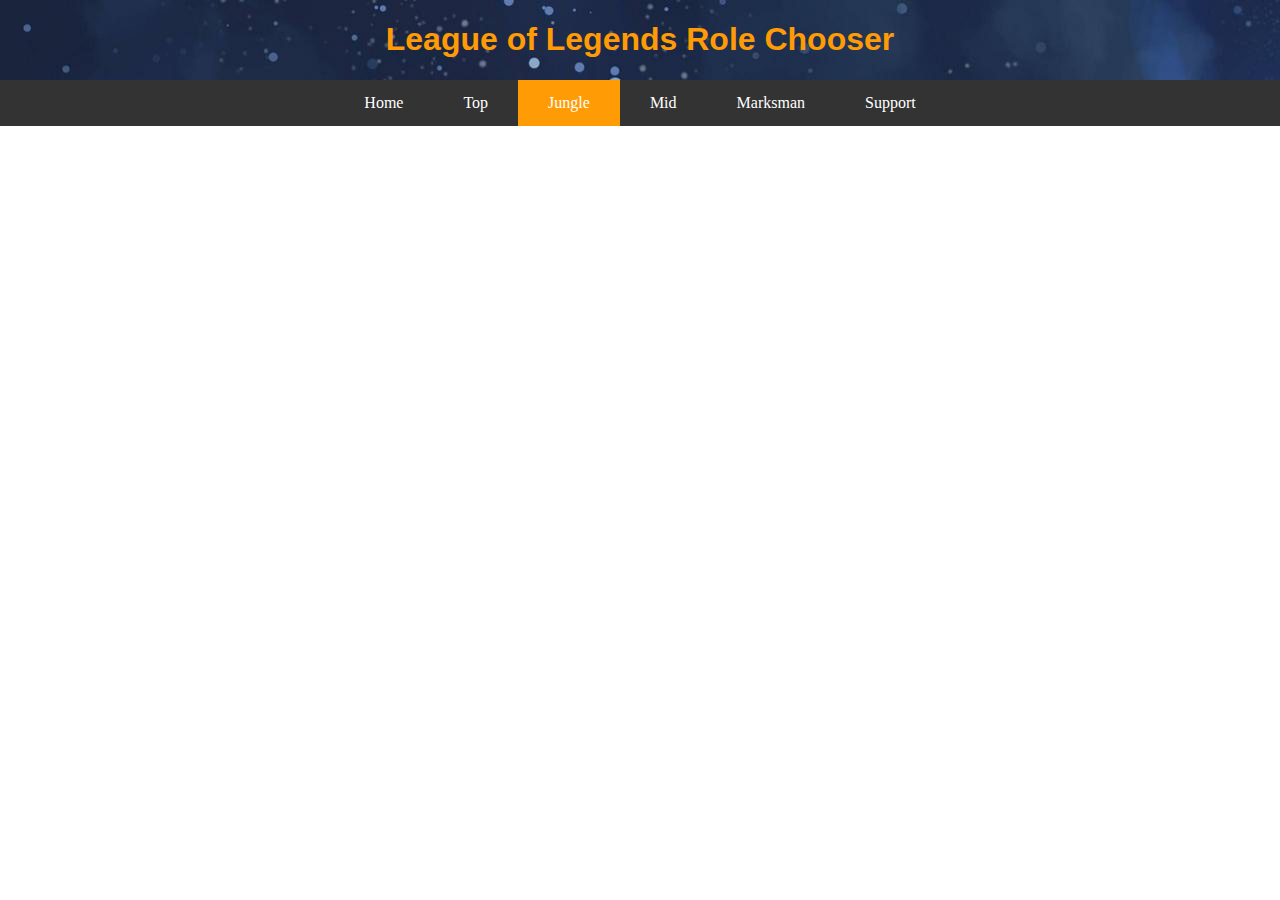
==== jungle.html @ 0da66429 "created initial index page and added blank tab pages" ====
<!DOCTYPE html>

<html lang="en">
    <head>
        <title>League of Legends Role Chooser</title>
        <link rel="stylesheet" href="style.css">
    </head>
    <body>
        <div class="top">
            <h1 class="title">League of Legends Role Chooser</h1>
        </div>
        <div class="nav">
            <ul class="nav">
                <li>
                    <a href="index.html">Home</a>
                </li>
                <li>
                    <a href="top.html">Top</a>
                </li>
                <li>
                    <a class="active" href="jungle.html">Jungle</a>
                </li>
                <li>
                    <a href="mid.html">Mid</a>
                </li>
                <li>
                    <a href="marksman.html">Marksman</a>
                </li>
                <li>
                    <a href="support.html">Support</a>
                </li>
            </ul>
        </div>
    </body>
</html>
---- style.css ----
h1.title {
    text-align: center;
    color: #ff9b04;
    font-family: Arial, Helvetica, sans-serif;
    margin-block-start: 0px;
    margin-block-end: 0px;
    padding-top: 0.67em;
    padding-bottom: 0.67em;
}

div.top {
    background-image: url(titleBackground.jpg);
}

div.nav {
   text-align: center; 
   background-color: #333;
}

ul.nav {
    list-style-type: none;
    display: inline-flex;
    margin:  0;
    padding: 0;
    overflow: hidden;
    background-color: #333;
}

ul.nav li a.active {
    background-color: #ff9b04;
}

ul.nav li a {
    display: inline-block;
    color: white;
    text-align: center;
    padding: 14px 30px;
    text-decoration: none;
}

ul.nav li {
    float: left;
}

div.content {
    display: table;
    background-color: lightgrey;
    height: 100%;
    width: 100%;
}

p {
    margin: 8px;
    font-size: larger;
    margin-left: auto;
    margin-right: auto;
    display: flex;
    text-align: justify;
    width: 60%;
}

table {
    width: 60%;
    margin-left: auto;
    margin-right: auto;
    text-align: center;
}

h2 {
    margin-left: auto;
    margin-right: auto;
    margin-top: 30px;
    font-weight: bolder;
    font-size: x-large;
    color: #0821ff;
    margin-block-start: 0;
    margin-block-end: 0;
    text-align: left;
    width: 60%;
}
caption
{
    text-align: left;
    font-weight: bolder;
    font-size: x-large;
    color: #0821ff;
}

table, th, td {
    border: 1px solid black;
    border-collapse: collapse;
}

th, td {
    padding: 5px;
    text-align: left;
    font-size: larger;
}

#frontImage {
    margin-top: 30px;
    margin-left: auto;
    margin-right: auto;
    max-width: 60%;
    height: auto;
    display: block;
}

#welcomeDiv {
    margin-top: 30px;
}
html{
    height: 100%;
}

body {
    margin: 0;
    height: 100%;
}
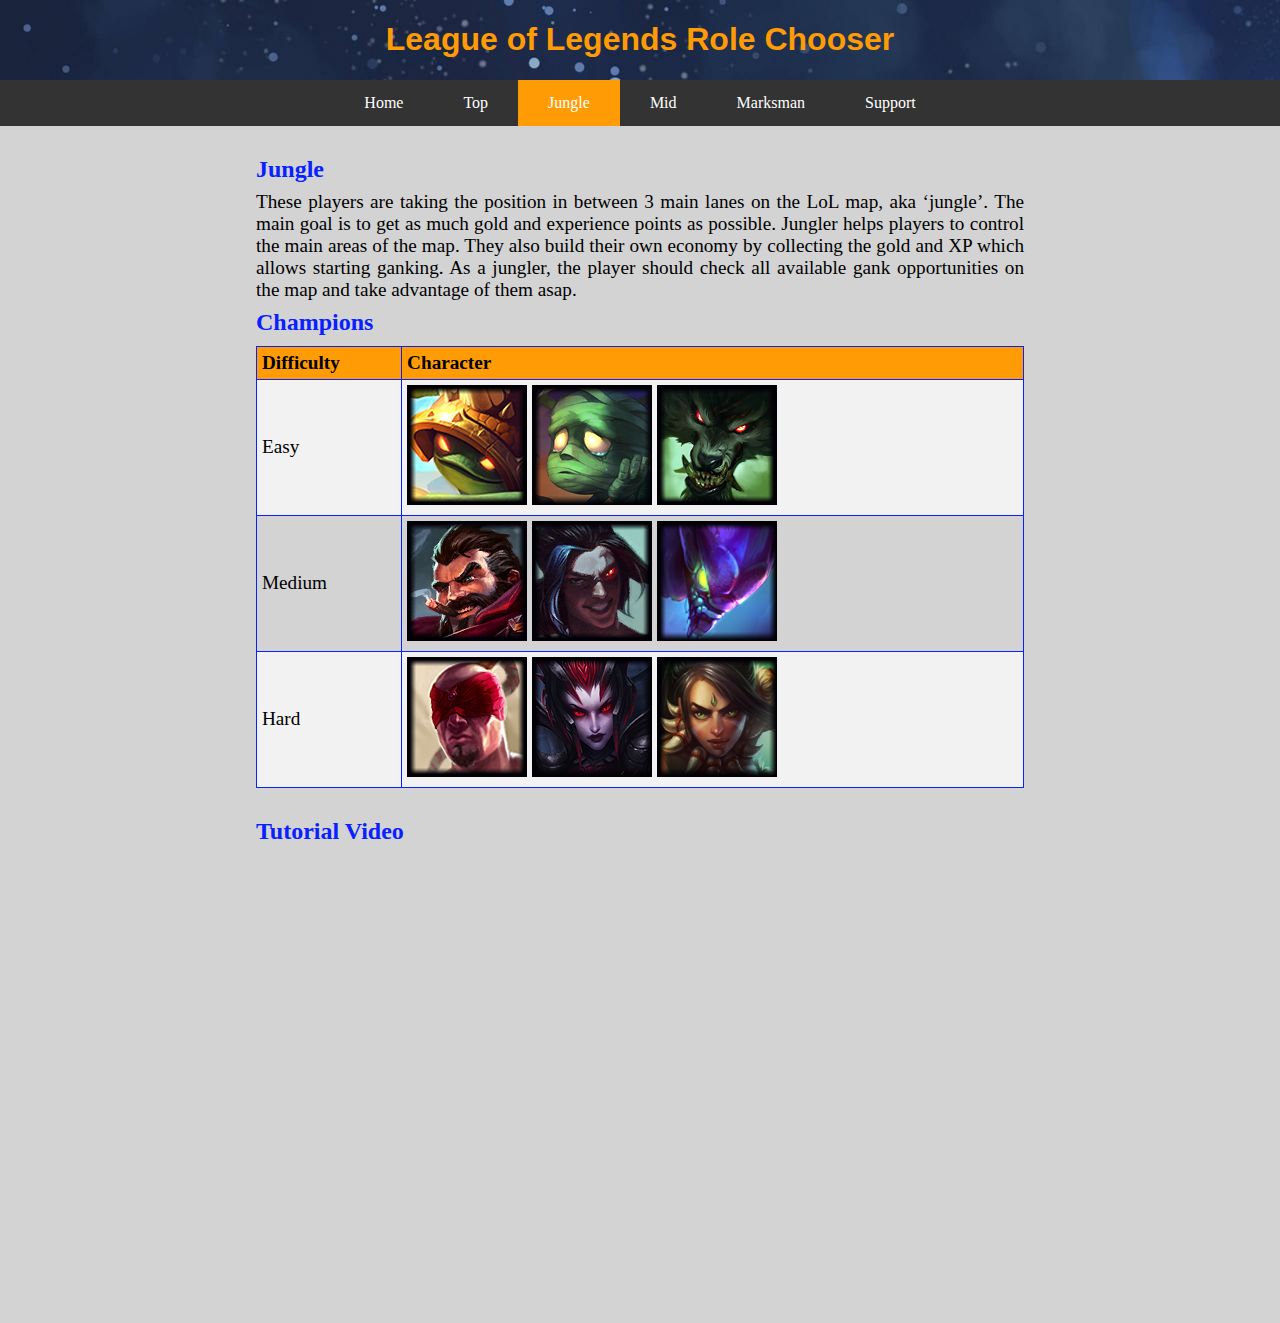
==== commit bd6a320d: "Created finalized page" ====
--- a/jungle.html
+++ b/jungle.html
@@ -31,5 +31,54 @@
                 </li>
             </ul>
         </div>
+
+        <div class="content">
+            <div id="marginDiv">
+                <h2>Jungle</h2>
+                <p>
+                    These players are taking the position in between 3 main lanes on the LoL map,
+                    aka ‘jungle’. The main goal is to get as much gold and experience points as possible.
+                    Jungler helps players to control the main areas of the map. They also build their 
+                    own economy by collecting the gold and XP which allows starting ganking. As a jungler,
+                    the player should check all available gank opportunities on the map and take advantage
+                    of them asap.
+                </p>
+            </div>
+
+
+            <table>
+                <caption>Champions</caption>
+                <tr>
+                    <th>Difficulty</th>
+                    <th>Character</th>
+                </tr>
+                <tr>
+                    <td>Easy</td>
+                    <td>
+                        <img src="images/rammus.png"> <img src="images/amumu.png"> <img src="images/warwick.png">
+                    </td>
+                </tr>
+                <tr>
+                    <td>Medium</td>
+                    <td>
+                        <img src="images/graves.png"> <img src="images/kayn.png"> <img src="images/kha.png">
+                    </td>
+                </tr>
+                <tr>
+                    <td>Hard</td>
+                    <td>
+                        <img src="images/lee.png"> <img src="images/elise.png"> <img src="images/nidalee.png">
+                    </td>
+                </tr>
+            </table>
+
+            <div id="marginDiv">
+                <h2>Tutorial Video</h2>
+                <div id="videoDiv">
+                    <iframe class="video" src="https://www.youtube.com/embed/0XvcdWW_tWM" frameborder="0" allow="accelerometer; autoplay; clipboard-write; encrypted-media; gyroscope; picture-in-picture" allowfullscreen>
+                    </iframe>
+                </div>
+            </div>
+        </div>
     </body>
 </html>
--- a/style.css
+++ b/style.css
@@ -9,7 +9,7 @@
 }
 
 div.top {
-    background-image: url(titleBackground.jpg);
+    background-image: url(images/titleBackground.jpg);
 }
 
 div.nav {
@@ -30,12 +30,20 @@
     background-color: #ff9b04;
 }
 
+ul.nav li a.active:hover {
+    background-color: #faae3c;
+}
+
 ul.nav li a {
     display: inline-block;
     color: white;
     text-align: center;
     padding: 14px 30px;
     text-decoration: none;
+}
+
+ul.nav li a:hover {
+    background-color: rgb(83, 83, 83);
 }
 
 ul.nav li {
@@ -83,11 +91,12 @@
     text-align: left;
     font-weight: bolder;
     font-size: x-large;
+    margin-bottom: 10px;
     color: #0821ff;
 }
 
 table, th, td {
-    border: 1px solid black;
+    border: 1px solid #0821ff;
     border-collapse: collapse;
 }
 
@@ -95,6 +104,35 @@
     padding: 5px;
     text-align: left;
     font-size: larger;
+}
+
+th {
+    background-color: #ff9b04;
+}
+
+tr:nth-child(even){
+    background-color: #f2f2f2;
+}
+
+tr:hover {
+    background-color: #ddd;
+}
+
+#videoDiv {
+    margin-top: 30px;
+    position: relative;
+    width: 60%;
+    height: 0;
+    padding-bottom: 35%;
+    text-align: center;
+}
+
+iframe.video {
+    position: absolute;
+    top: 0;
+    left: 33.3%;
+    width: 100%;
+    height: 100%;
 }
 
 #frontImage {
@@ -106,7 +144,7 @@
     display: block;
 }
 
-#welcomeDiv {
+#marginDiv {
     margin-top: 30px;
 }
 html{
